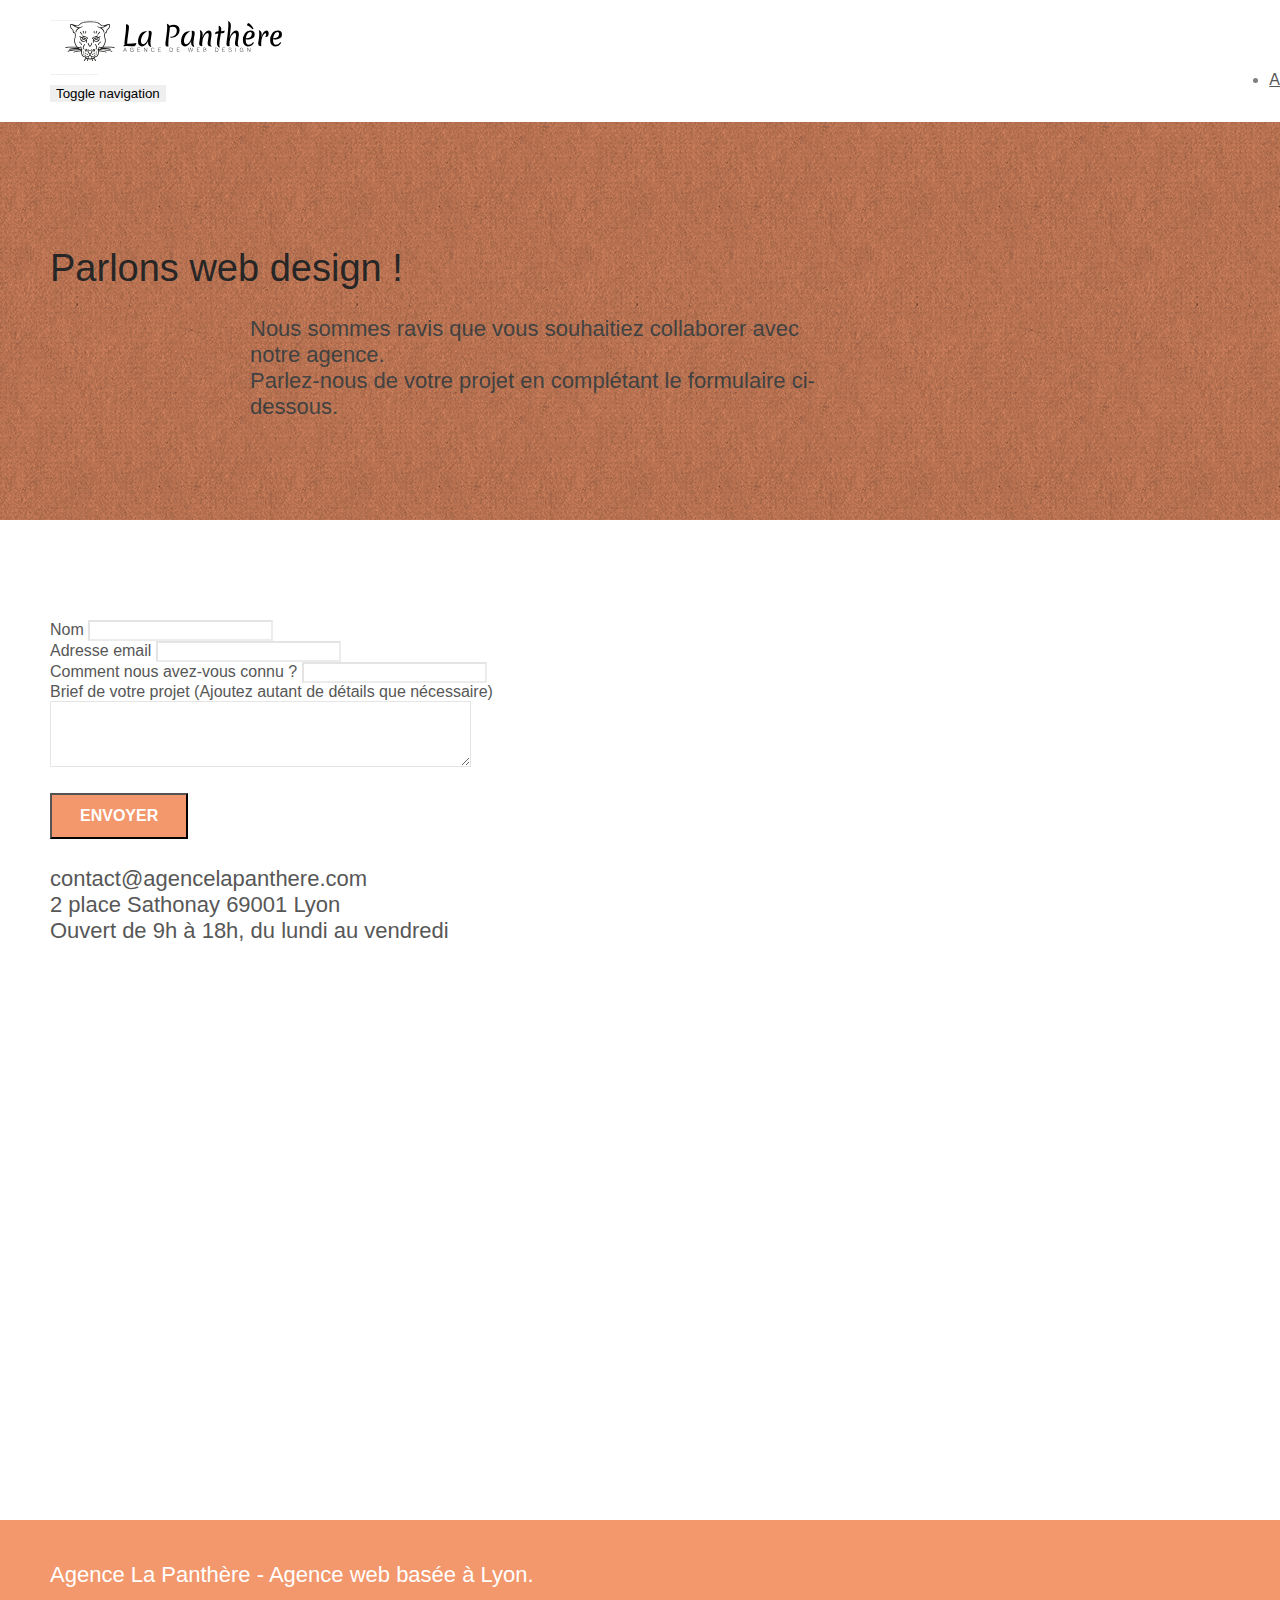
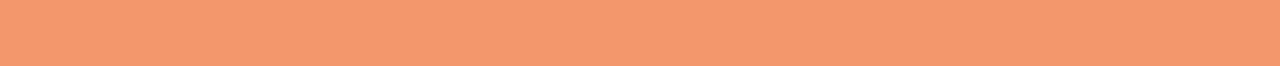
==== page2.html @ 537cf56f "Nouveau respository" ====
<!doctype html>
<html lang="Default">

<head>

    <meta charset="utf-8">
    <meta name="keywords" content="">
    <meta name="description" content="">
    <meta name="viewport" content="width=device-width, initial-scale=1.0, viewport-fit=cover">
    <link rel="shortcut icon" type="image/png" href="favicon.jpg">

    <link rel="stylesheet" type="text/css" href="./css/bootstrap.min.css">
    <link rel="stylesheet" type="text/css" href="style.css">
    <link rel="stylesheet" type="text/css" href="./css/font-awesome.min.css">
    <link rel="stylesheet" type="text/css" href="./css/et-line.min.css">


    <script src="./js/jquery-2.1.0.min.js"></script>
    <script src="./js/bootstrap.min.js"></script>
    <script src="./js/blocs.min.js"></script>
    <script src="./js/jqBootstrapValidation.js"></script>
    <script src="./js/formHandler.js"></script>
    <!-- ******************************************************************************** -->
    <!-- <title>page2</title> -->
    <!-- ******************************************************************************** -->
    <title>Contact</title>

    <!-- Analytics -->

    <!-- Analytics END -->

</head>

<body>
    <!-- Principal conteneur -->
    <div class="page-container">
        <!-- ******************************************************************************** -->
        <!-- bloc-0 -->
        <!-- <div class="bloc bgc-white l-bloc " id="bloc-0">
	<div class="container bloc-sm">
		<nav class="navbar row">
			<div class="navbar-header">
				<a class="navbar-brand" href="index.html"><img src="img/agence-la-panthere-monochrome.svg" alt="atlanta web design logo" height="40" /></a>
				<button id="nav-toggle" type="button" class="ui-navbar-toggle navbar-toggle" data-toggle="collapse" data-target=".navbar-1">
					<span class="sr-only">Toggle navigation</span><span class="icon-bar"></span><span class="icon-bar"></span><span class="icon-bar"></span>
				</button>
			</div>
			<div class="collapse navbar-collapse navbar-1 special-dropdown-nav">
				<ul class="site-navigation nav navbar-nav">
					<li>
						<a href="index.html">Accueil</a>
					</li>
					<li>
					</li>
					<li>
						<a href="page2.html">page2 &gt;</a>
					</li>
				</ul>
			</div>
		</nav>
	</div>
</div> -->
        <!-- bloc-0 END -->
        <!-- ******************************************************************************** -->
        <div class="bloc bgc-white l-bloc " id="bloc-0">
            <div class="container bloc-sm">

                <nav class="navbar row">
                    <div class="navbar-header">
                        <div class="keywords" style="color:#cccccc;font-size:1px;">Agence web à paris, stratégie web, web design, illustrations, design de site web, site web, web, internet, site internet, site</div>
                        <a class="navbar-brand" href="index.html"><img src="img/agence-la-panthere-monochrome.svg" alt="paris web design logo agence web meilleure agence" height="40" /></a>
                        <div class="keywords" style="color:#cccccc;font-size:1px;">Agence web à paris, stratégie web, web design, illustrations, design de site web, site web, web, internet, site internet, site</div>
                        <button id="nav-toggle" type="button" class="ui-navbar-toggle navbar-toggle" data-toggle="collapse" data-target=".navbar-1">
					<span class="sr-only">Toggle navigation</span><span class="icon-bar"></span><span class="icon-bar"></span><span class="icon-bar"></span>
				</button>
                    </div>
                    <div class="collapse navbar-collapse navbar-1 special-dropdown-nav">
                        <ul class="site-navigation nav navbar-nav">
                            <li>
                                <a href="index.html">Accueil</a>
                            </li>
                            <li>
                            </li>
                            <li>
                                <!-- <a href="page2.html">page2 &gt;</a> -->
                                <a href="page2.html">Contact</a>
                            </li>
                        </ul>
                    </div>
                </nav>
            </div>
        </div>

        <!-- bloc-6 -->
        <div class="bloc bg-dots-bg bg-repeat bgc-atomic-tangerine d-bloc bloc-bg-texture texture-paper" id="bloc-6">
            <div class="container bloc-lg">
                <div class="row">
                    <div class="col-sm-12">
                        <h1 class="text-center hero-bloc-text tc-white">
                            Parlons web design !
                        </h1>
                        <p class="text-center mg-lg tc-white tight-width-whitespace">
                            Nous sommes ravis que vous souhaitiez collaborer avec notre agence.<br> Parlez-nous de votre projet en complétant le formulaire ci-dessous.
                        </p>
                    </div>
                </div>
            </div>
        </div>
        <!-- bloc-6 END -->

        <!-- bloc-7 -->
        <div class="bloc bgc-white l-bloc" id="bloc-7">
            <div class="container bloc-lg">
                <div class="row">
                    <div class="col-sm-6">
                        <form id="form_1" novalidate success-msg="Your message has been sent." fail-msg="Sorry it seems that our mail server is not responding, Sorry for the inconvenience!">
                            <div class="form-group">
                                <label>
							Nom
						</label>
                                <input id="name" class="form-control" required />
                            </div>
                            <div class="form-group">
                                <label>
							Adresse email
						</label>
                                <input id="email" class="form-control" type="email" required />
                            </div>
                            <div class="form-group">
                                <label>
							Comment nous avez-vous connu ?
						</label>
                                <input class="form-control" type="email" required id="input_504" />
                            </div>
                            <div class="form-group">
                                <label>
							Brief de votre projet (Ajoutez autant de détails que nécessaire)<br>
						</label><textarea id="message" class="form-control" rows="4" cols="50" required></textarea>
                            </div>
                            <button class="bloc-button btn btn-lg btn-block cta-hero btn-atomic-tangerine" type="submit">
						Envoyer
					</button>
                        </form>
                    </div>
                    <div class="col-sm-6">
                        <p>
                            contact@agencelapanthere.com<br>2 place Sathonay 69001 Lyon<br>Ouvert de 9h à 18h, du lundi au vendredi<br>
                        </p>
                    </div>
                </div>
            </div>
            <!-- ****************************************** -->
            <div>
                <iframe src="https://www.google.com/maps/embed?pb=!1m18!1m12!1m3!1d2783.0831373652145!2d4.827978615567682!3d45.76952407910573!2m3!1f0!2f0!3f0!3m2!1i1024!2i768!4f13.1!3m3!1m2!1s0x47f4eb020f3664e9%3A0x13e3d71752922c1f!2s2%20Pl.%20Sathonay%2C%2069001%20Lyon!5e0!3m2!1sfr!2sfr!4v1650536077793!5m2!1sfr!2sfr"
                    width="600" height="450" style="border:0;" allowfullscreen="" loading="lazy" referrerpolicy="no-referrer-when-downgrade"></iframe>
            </div>
        </div>
        <!-- bloc-7 END -->

        <!-- ScrollToTop Button -->
        <a class="bloc-button btn btn-d scrollToTop" onclick="scrollToTarget('1')"><span class="fa fa-chevron-up"></span></a>
        <!-- ScrollToTop Button END-->


        <!-- Footer - bloc-8 -->

        <!-- Footer - bloc-8 -->
        <div class="bloc bgc-atomic-tangerine d-bloc" id="bloc-8">
            <div class="container bloc-sm">
                <div class="row">
                    <div class="col-sm-12">
                        <p class="text-center white">
                            Agence La Panthère - Agence web basée à Lyon.<br>
                        </p>
                        <div class="row row-no-gutters social">
                            <div class="col-sm-3">
                                <div class="text-center">
                                    <a class="social" href="index.html"><span class="fa fa-twitter icon-md"></span></a>
                                </div>
                            </div>
                            <div class="col-sm-3">
                                <div class="text-center">
                                    <a class="social" href="index.html"><span class="fa fa-facebook icon-md"></span></a>
                                </div>
                            </div>
                            <div class="col-sm-3">
                                <div class="text-center">
                                    <a class="social" href="index.html"><span class="fa fa-dribbble icon-md"></span></a>
                                </div>
                            </div>
                            <div class="col-sm-3">
                                <div class="text-center">
                                    <a class="social" href="index.html"><span class="fa fa-instagram icon-md"></span></a>
                                </div>
                            </div>
                            <div class="keywords" style="color:#F3976C;">Agence web à paris, stratégie web, web design, illustrations, design de site web, site web, web, internet, site internet, site</div>
                        </div>

                        <!-- ******************************************************************************** -->
                        <!-- Pingouin : cet algorithme lutte contre la création intempestive de liens -->
                        <!-- ******************************************************************************** -->

                        <!-- <div class="row">
					<div class="col-sm-4">
						Partenaires
							<ul>
								<li><a href="htvoiture.com">voiture</a></li>
								<li><a href="pizza.com">pizza.com</a></li>
								<li><a href="matoiture.com">matoiture.com</a></li>
								<li><a href="immobilierseo.com">immobilierseo.com</a></li>
							</ul>		
					</div>
					<div class="col-sm-4">

						
						Annuaires liste 1
						<ul>
							<li><a href="annuaireagence.com">annuaireagence.com</a></li>
							<li><a href="annuaireseo.com">annuaireseo.com</a></li>
							<li><a href="annuairemarketing.com">annuairemarketing.com</a></li>
							<li><a href="123seoture.com">123seo.com</a></li>
							<li><a href="123site.com">123site.com</a></li>
							<li><a href="annuairewordpress.com">annuairewordpress.com</a></li>
							<li><a href="listeagence.com">listeagence.com</a></li>
							<li><a href="meilleuresagencesparis.com">meilleuresagencesparis.com</a></li>
							<li><a href="listeseo.com">listeseo.com</a></li>
						</ul>
					</div>
					<div class="col-sm-4">
						Annuaires liste 2
						<ul>
							<li><a href="betterseo.com">betterseo.com</a></li>
							<li><a href="ameliorerseo.com">ameliorerseo.com</a></li>
							<li><a href="seojuicelien.com">seojuicelien.com</a></li>
							<li><a href="meilleursliens.com">meilleursliens.com</a></li>
							<li><a href="liensagogo.com">liensagogo.com</a></li>
							<li><a href="backlink.com">backlink.com</a></li>
							<li><a href="linkjuiceannuaire.com">linkjuiceannuaire.com</a></li>
							<li><a href="remontersurgoogle.com">remontersurgoogle.com</a></li>
							<li><a href="vraiseofiable.com">vraiseofiable.com</a></li>
						</ul>
					</div> -->
                    </div>
                </div>
            </div>
        </div>
    </div>
    <!-- Footer - bloc-8 END -->

    </div>
    <!-- Principal conteneur END -->


</body>

</html>
---- style.css ----
body {
    margin: 0;
    padding: 0;
    background: #FFF;
    overflow-x: hidden;
    -webkit-font-smoothing: antialiased;
    -moz-osx-font-smoothing: grayscale;
}

a,
button {
    transition: all .3s ease-in-out;
    outline: none!important;
}

a:hover {
    text-decoration: none;
    cursor: pointer;
}

#page-loading-blocs-notifaction {
    position: fixed;
    top: 0;
    bottom: 0;
    width: 100%;
    z-index: 100000;
    background: #FFFFFF url("img/pageload-spinner.gif") no-repeat center center;
}

.bloc {
    width: 100%;
    clear: both;
    background: 50% 50% no-repeat;
    padding: 0 50px;
    -webkit-background-size: cover;
    -moz-background-size: cover;
    -o-background-size: cover;
    background-size: cover;
    position: relative;
}

.bloc .container {
    padding-left: 0;
    padding-right: 0;
}

.bloc-lg {
    padding: 100px 50px;
}

.bloc-md {
    padding: 50px;
}

.bloc-sm {
    padding: 20px 50px;
}

.bg-center,
.bg-l-edge,
.bg-r-edge,
.bg-t-edge,
.bg-b-edge,
.bg-tl-edge,
.bg-bl-edge,
.bg-tr-edge,
.bg-br-edge,
.bg-repeat {
    -webkit-background-size: auto!important;
    -moz-background-size: auto!important;
    -o-background-size: auto!important;
    background-size: auto!important;
}

.bg-repeat {
    background: repeat;
}

.bg-t-edge {
    background: top no-repeat;
}

.bloc-bg-texture::before {
    content: "";
    background-size: 2px 2px;
    position: absolute;
    top: 0;
    bottom: 0;
    left: 0;
    right: 0;
}

.texture-paper::before {
    background: url("img/texture-paper.png");
    background-size: 280px 280px;
}

.b-parallax {
    background-attachment: fixed;
}

.d-bloc {
    color: rgba(255, 255, 255, .7);
}

.d-bloc button:hover {
    color: rgba(255, 255, 255, .9);
}

.d-bloc .icon-round,
.d-bloc .icon-square,
.d-bloc .icon-rounded,
.d-bloc .icon-semi-rounded-a,
.d-bloc .icon-semi-rounded-b {
    border-color: rgba(255, 255, 255, .9);
}

.d-bloc .divider-h span {
    border-color: rgba(255, 255, 255, .2);
}

.d-bloc .a-btn,
.d-bloc .navbar a,
.d-bloc .navbar-brand,
.d-bloc a .icon-sm,
.d-bloc a .icon-md,
.d-bloc a .icon-lg,
.d-bloc a .icon-xl,
.d-bloc h1 a,
.d-bloc h2 a,
.d-bloc h3 a,
.d-bloc h4 a,
.d-bloc h5 a,
.d-bloc h6 a,
.d-bloc p a {
    color: rgba(255, 255, 255, .6);
}

.d-bloc .a-btn:hover,
.d-bloc .navbar a:hover,
.d-bloc .navbar-brand:hover,
.d-bloc a:hover .icon-sm,
.d-bloc a:hover .icon-md,
.d-bloc a:hover .icon-lg,
.d-bloc a:hover .icon-xl,
.d-bloc h1 a:hover,
.d-bloc h2 a:hover,
.d-bloc h3 a:hover,
.d-bloc h4 a:hover,
.d-bloc h5 a:hover,
.d-bloc h6 a:hover,
.d-bloc p a:hover {
    color: rgba(255, 255, 255, 1);
}

.d-bloc .navbar-toggle .icon-bar {
    background: rgba(255, 255, 255, 1);
}

.d-bloc .btn-wire,
.d-bloc .btn-wire:hover {
    color: rgba(255, 255, 255, 1);
    border-color: rgba(255, 255, 255, 1);
}

.d-bloc .panel {
    color: rgba(0, 0, 0, .5);
}

.d-bloc .panel button:hover {
    color: rgba(0, 0, 0, .7);
}

.d-bloc .panel icon {
    border-color: rgba(0, 0, 0, .7);
}

.d-bloc .panel .divider-h span {
    border-color: rgba(0, 0, 0, .1);
}

.d-bloc .panel .a-btn {
    color: rgba(0, 0, 0, .6);
}

.d-bloc .panel .a-btn:hover {
    color: rgba(0, 0, 0, 1);
}

.d-bloc .panel .btn-wire,
.d-bloc .panel .btn-wire:hover {
    color: rgba(0, 0, 0, .7);
    border-color: rgba(0, 0, 0, .3);
}

.d-bloc .panel,
.l-bloc {
    color: rgba(0, 0, 0, .5);
}

.d-bloc .panel button:hover,
.l-bloc button:hover {
    color: rgba(0, 0, 0, .7);
}

.l-bloc .icon-round,
.l-bloc .icon-square,
.l-bloc .icon-rounded,
.l-bloc .icon-semi-rounded-a,
.l-bloc .icon-semi-rounded-b {
    border-color: rgba(0, 0, 0, .7);
}

.d-bloc .panel .divider-h span,
.l-bloc .divider-h span {
    border-color: rgba(0, 0, 0, .1);
}

.d-bloc .panel .a-btn,
.l-bloc .a-btn,
.l-bloc .navbar a,
.l-bloc .navbar-brand,
.l-bloc a .icon-sm,
.l-bloc a .icon-md,
.l-bloc a .icon-lg,
.l-bloc a .icon-xl,
.l-bloc h1 a,
.l-bloc h2 a,
.l-bloc h3 a,
.l-bloc h4 a,
.l-bloc h5 a,
.l-bloc h6 a,
.l-bloc p a {
    color: rgba(0, 0, 0, .6);
}

.d-bloc .panel .a-btn:hover,
.l-bloc .a-btn:hover,
.l-bloc .navbar a:hover,
.l-bloc .navbar-brand:hover,
.l-bloc a:hover .icon-sm,
.l-bloc a:hover .icon-md,
.l-bloc a:hover .icon-lg,
.l-bloc a:hover .icon-xl,
.l-bloc h1 a:hover,
.l-bloc h2 a:hover,
.l-bloc h3 a:hover,
.l-bloc h4 a:hover,
.l-bloc h5 a:hover,
.l-bloc h6 a:hover,
.l-bloc p a:hover {
    color: rgba(0, 0, 0, 1);
}

.l-bloc .navbar-toggle .icon-bar {
    color: rgba(0, 0, 0, .6);
}

.d-bloc .panel .btn-wire,
.d-bloc .panel .btn-wire:hover,
.l-bloc .btn-wire,
.l-bloc .btn-wire:hover {
    color: rgba(0, 0, 0, .7);
    border-color: rgba(0, 0, 0, .3);
}

.voffset {
    margin-top: 30px;
}

.voffset-lg {
    margin-top: 80px;
}

.row-no-gutters {
    margin-right: 0;
    margin-left: 0;
}

.row.row-no-gutters > [class^="col-"],
.row.row-no-gutters > [class*=" col-"] {
    padding-right: 0;
    padding-left: 0;
}

#bloc-1-hero h1 {
    font-size: 32px;
}

.navbar {
    margin-bottom: 0;
    z-index: 1;
}

.navbar-brand {
    height: auto;
    padding: 3px 15px;
    font-size: 25px;
    font-weight: normal;
    font-weight: 600;
    line-height: 44px;
}

.navbar-brand img {
    max-height: 200px;
    margin: 0 5px 0 0;
    display: inline;
}

.navbar-brand img[src$=svg] {
    min-width: 100px;
}

.nav-center .navbar-brand img {
    margin: 0;
}

.navbar .nav {
    padding-top: 2px;
    margin-right: -16px;
    float: right;
    z-index: 1;
}

.nav > li {
    float: left;
    margin-top: 4px;
    font-size: 16px;
}

.navbar-nav .open .dropdown-menu > li > a {
    text-align: inherit;
}

.nav > li a:hover,
.nav > li a:focus {
    background: transparent;
}

.navbar-toggle {
    margin: 10px 10px 0 0;
    border: 0px;
}

.navbar-toggle:hover {
    background: transparent!important;
}

.navbar-toggle .icon-bar {
    background-color: rgba(0, 0, 0, .5);
    width: 26px;
}

.nav-invert .navbar .nav {
    float: left;
}

.nav-invert .navbar-header,
.nav-invert .navbar-brand {
    float: right;
    position: relative;
    z-index: 2;
}

@media (min-width: 768px) {
    .site-navigation {
        position: absolute;
        top: 50%;
        right: 20px;
        transform: translate(0, -50%);
        -webkit-transform: translateY(-50%);
    }
    .nav > li .dropdown-menu a,
    .nav > li .dropdown-menu a:hover {
        color: #484848;
    }
    .nav-invert .site-navigation {
        left: 0;
        right: 0;
    }
    .nav-center {
        text-align: center;
    }
    .nav-center .navbar-header {
        width: 100%;
    }
    .nav-center .navbar-header,
    .nav-center .navbar-brand,
    .nav-center .nav > li {
        float: none;
        display: inline-block;
    }
    .nav-center .site-navigation {
        position: relative;
        width: 100%;
        right: 0;
        margin-right: 0px;
        margin-top: 20px;
    }
    .nav-center.mini-nav .navbar-toggle {
        float: none;
        margin: 10px auto 0;
    }
}

.nav > li > .dropdown a {
    background: none!important;
    display: block;
    padding: 14px 15px;
}

nav .caret {
    margin: 0 5px;
}

.dropdown-menu .dropdown-menu {
    top: -8px;
    left: 100%;
}

.dropdown-menu .dropmenu-flow-right {
    top: 100%;
    left: 0;
    margin-left: -1px;
    border-top-left-radius: 0;
    border-top-right-radius: 0;
}

.dropdown-menu .dropdown span {
    border: 4px solid black;
    border-top-color: transparent;
    border-right-color: transparent;
    border-bottom-color: transparent;
    margin: 6px -5px 0 0!important;
    float: right;
}

.mg-md {
    margin-top: 10px;
    margin-bottom: 20px;
}

.mg-lg {
    margin-top: 10px;
    margin-bottom: 40px;
}

.btn {
    margin: 0 5px 5px 0;
}

.btn.pull-right {
    margin: 0 0 5px 5px;
}

.btn-d,
.btn-d:hover,
.btn-d:focus {
    color: #FFF;
    background: rgba(0, 0, 0, .3);
}

button {
    outline: none!important;
}

.btn-rd {
    border-radius: 40px;
}

.btn-clean {
    border: 1px solid rgba(0, 0, 0, .08);
    border-bottom-color: rgba(0, 0, 0, .1);
    text-shadow: 0 1px 0 rgba(0, 0, 1, .1);
    box-shadow: 0 1px 3px rgba(0, 0, 1, .25), inset 0 1px 0 0 rgba(255, 255, 255, .15);
}

.icon-md {
    font-size: 30px!important;
}

.icon-lg {
    font-size: 60px!important;
}

.sm-shadow {
    text-shadow: 0 1px 2px rgba(0, 0, 0, .3);
}

.panel-sq,
.panel-sq .panel-heading,
.panel-sq .panel-footer {
    border-radius: 0;
}

.panel-rd {
    border-radius: 30px;
}

.panel-rd .panel-heading {
    border-radius: 29px 29px 0 0;
}

.panel-rd .panel-footer {
    border-radius: 0 0 29px 29px;
}

.form-control {
    border-color: rgba(0, 0, 0, .1);
    box-shadow: none;
}

.scrollToTop {
    width: 40px;
    height: 40px;
    position: fixed;
    bottom: 20px;
    right: 20px;
    opacity: 0;
    z-index: 500;
    transition: all .3s ease-in-out;
}

.scrollToTop span {
    margin-top: 6px;
}

.showScrollTop {
    font-size: 14px;
    opacity: 1;
}

a[data-lightbox] {
    position: relative;
    display: block;
    text-align: center;
}

a[data-lightbox]:hover::before {
    content: "+";
    font-family: "HelveticaNeue-Light", "Helvetica Neue Light", "Helvetica Neue", Helvetica, Arial;
    font-size: 32px;
    width: 50px;
    height: 50px;
    margin-left: -25px;
    border-radius: 50%;
    background: rgba(0, 0, 0, .6);
    color: #FFF;
    font-weight: 100;
    z-index: 1;
    position: absolute;
    top: 50%;
    transform: translateY(-50%);
    -webkit-transform: translateY(-50%);
}

a[data-lightbox]:hover img {
    opacity: 0.6;
    -webkit-animation-fill-mode: none;
    animation-fill-mode: none;
}

#lightbox-modal {
    display: flex;
    align-items: center;
}

#lightbox-modal .modal-dialog {
    width: 90%;
    max-width: 900px;
    margin: 0 auto 0;
}

#lightbox-modal .modal-dialog img {
    max-height: 90vh;
    margin: 0 auto;
}

.lightbox-caption {
    padding: 20px;
    color: #FFF;
    background: rgba(0, 0, 0, .5);
    position: absolute;
    left: 15px;
    right: 15px;
    bottom: 5px;
}

.close-lightbox {
    color: #FFF;
    font-size: 30px;
    position: absolute;
    top: 20px;
    right: 20px;
    z-index: 20;
    background: rgba(0, 0, 0, .5);
    border: none;
    line-height: 30px;
    padding: 0 9px 5px;
    opacity: 0.3;
}

.close-lightbox:hover,
.next-lightbox:hover,
.prev-lightbox:hover {
    opacity: 1.0;
    color: #FFF;
}

.next-lightbox,
.prev-lightbox {
    font-size: 20px;
    color: rgba(255, 255, 255, .9);
    background: rgba(0, 0, 0, .5);
    transition: all .2s ease-in-out;
    position: absolute;
    top: 45%;
    z-index: 1;
    opacity: 0.4;
}

.next-lightbox {
    padding: 6px 8px 1px 13px;
    right: 25px;
}

.prev-lightbox {
    padding: 6px 13px 1px 10px;
    left: 25px;
}

.snapshot-lb .modal-body {
    padding-bottom: 45px;
}

.snapshot-lb .lightbox-caption {
    padding: 0;
    color: rgba(0, 0, 0, .5);
    background: none;
}

h1,
h2,
h3,
h4,
h5,
h6,
p,
label,
.btn,
a {
    font-family: "helvetica";
    font-weight: 400;
    color: #575757!important;
}

.container {
    max-width: 1000px;
}

.hero-bloc-text {
    font-size: 38px;
}

.hero-bloc-text-sub {
    font-size: 36px;
}

.statement-bloc-text {
    line-height: 26px;
    font-style: italic;
    font-size: 20px;
    text-align: center;
    font-weight: lighter;
    max-width: 520px;
    margin: auto auto auto auto;
}
/* ********************* */
/* p {
    font-size: 11px;
} */
    
p{
    font-size: 22px;
}

.tight-width-whitespace {
    max-width: 600px;
    margin: auto auto auto auto;
}

.h1 {
    font-size: 20px;
    font-family: "Open Sans";
}

.cta-hero {
    margin-top: 22px;
    color: #FFFFFF!important;
    text-transform: uppercase;
    padding: 12px 28px 12px 28px;
    font-size: 16px;
    font-weight: 700;
}

.social {
    max-width: 400px;
    margin: auto auto auto auto;
}

h2 {
    font-size: 22px;
    line-height: 1.4em;
}

h3 {
    font-size: 15px;
    text-transform: uppercase;
    font-weight: 700;
    color: #333333!important;
}

.med-width-whitespace {
    max-width: 800px;
    margin: auto auto auto auto;
    box-shadow: 0px 0px 0px #000000;
}

h1 {
    color: #333333!important;
}

h4 {
    color: #333333!important;
}

.icons {
    margin-bottom: 14px;
    margin-top: 24px;
}

.white {
    color: #FFFFFF!important;
}

.portfolio-thumb {
    margin-bottom: 24px;
}

.portfolio-row {
    margin-bottom: 44px;
    margin-top: 50px;
}

.avatar {
    box-shadow: 0px 4px 9px rgba(0, 0, 0, 0.3);
}

.black-background {
    background-color: rgba(165, 147, 99, 0.7);
    padding: 40px 40px 40px 40px;
}

.bold-link {
    font-weight: 900;
    text-decoration: underline!important;
}

.bgc-white {
    background-color: #FFFFFF;
}

.bgc-dark-slate-blue {
    background-color: #364577;
}

.bgc-atomic-tangerine {
    background-color: #F3976C;
}
/* ******************************* */
/* .tc-white {
    color: #F3976C!important;
} */

.btn-atomic-tangerine {
    background: #F3976C;
    color: #FFFFFF!important;
}

.btn-atomic-tangerine:hover {
    background: #c27956!important;
    color: #FFFFFF!important;
}

.ltc-white {
    color: #FFFFFF!important;
}

.ltc-white:hover {
    color: #cccccc!important;
}

.ltc-atomic-tangerine {
    color: #F3976C!important;
}

.ltc-atomic-tangerine:hover {
    color: #c27956!important;
}

.icon-dark-slate-blue {
    color: #364577!important;
    border-color: #364577!important;
}

.bg-dots-bg {
    background-image: url("img/dots-bg.png");
}

.bg-lines-h2-bg {
    background-image: url("img/lines-h2-bg.png");
}

.bg-banniere {
    background-image: url("img/agence-la-panthere.jpg");
}

.bg-presentation {
    background-image: url("img/image-de-presentation.bmp");
}

@media (max-width: 1024px) {
    .bloc {
        padding-left: 20px;
        padding-right: 20px;
    }
    .bloc.full-width-bloc,
    .bloc-tile-2.full-width-bloc .container,
    .bloc-tile-3.full-width-bloc .container,
    .bloc-tile-4.full-width-bloc .container {
        padding-left: 0;
        padding-right: 0;
    }
}

@media (max-width: 992px) and (min-width: 768px) {
    .navbar .nav {
        max-width: 80%
    }
    .nav-center.navbar .nav {
        max-width: 100%
    }
}

@media only screen and (min-device-width: 768px) and (max-device-width: 1024px) and (orientation: landscape) {
    .b-parallax {
        background-attachment: scroll;
    }
}

@media only screen and (min-device-width: 1024px) and (max-device-width: 1366px) and (-webkit-min-device-pixel-ratio: 1.5) {
    .b-parallax {
        background-attachment: scroll;
    }
}

@media (max-width: 991px) {
    .container {
        width: 100%;
    }
    .b-parallax {
        background-attachment: scroll;
    }
    .page-container,
    #hero-bloc {
        overflow-x: hidden;
        position: relative;
    }
    .bloc {
        padding-left: constant(safe-area-inset-left);
        padding-right: constant(safe-area-inset-right);
    }
    .bloc-group,
    .bloc-group .bloc {
        display: block;
        width: 100%;
    }
    .bloc-fill-screen .fill-bloc-top-edge,
    .bloc-fill-screen .fill-bloc-bottom-edge {
        padding: 0 20px;
        padding-left: constant(safe-area-inset-left);
        padding-right: constant(safe-area-inset-right);
    }
}

@media (max-width: 767px) {
    .page-container {
        overflow-x: hidden;
        position: relative;
    }
    h1,
    h2,
    h3,
    h4,
    h5,
    h6,
    p,
    #disqus_thread {
        padding-left: 10px!important;
        padding-right: 10px!important;
    }
    .b-parallax {
        background-attachment: scroll;
    }
    .navbar .nav {
        padding-top: 0;
        border-top: 1px solid rgba(0, 0, 0, .2);
        float: none!important;
    }
    .navbar.row {
        margin-left: 0;
        margin-right: 0;
    }
    .site-navigation {
        position: inherit;
        transform: none;
        -webkit-transform: none;
        -ms-transform: none;
    }
    .nav > li {
        margin-top: 0;
        border-bottom: 1px solid rgba(0, 0, 0, .1);
        background: rgba(0, 0, 0, .05);
        text-align: left;
        padding-left: 15px;
        width: 100%;
    }
    .nav > li:hover {
        background: rgba(0, 0, 0, .08);
    }
    .dropdown .dropdown a .caret {
        float: none;
        margin: 5px 0 0 10px!important;
        border: 4px solid black;
        border-bottom-color: transparent;
        border-right-color: transparent;
        border-left-color: transparent;
    }
    #hero-bloc .navbar .nav {
        background: rgba(0, 0, 0, .8);
    }
    #hero-bloc .navbar .nav a {
        color: rgba(255, 255, 255, .6);
    }
    .hero {
        padding: 50px 0;
    }
    .hero-nav {
        left: -1px;
        right: -1px;
    }
    .navbar-collapse {
        padding: 0;
        overflow-x: hidden;
        -webkit-box-shadow: none;
        box-shadow: none;
    }
    .navbar-brand img {
        max-height: 40px;
        width: auto;
    }
    .nav-invert .navbar-header {
        float: none;
        width: 100%;
    }
    .nav-invert .navbar-toggle {
        float: left;
        margin-left: 10px;
    }
    .bloc {
        padding-left: 0;
        padding-right: 0;
    }
    .bloc-xxl,
    .bloc-xl,
    .bloc-lg {
        padding: 40px 0;
    }
    .bloc-sm,
    .bloc-md {
        padding-left: 0;
        padding-right: 0;
    }
    .bloc-tile-2 .container,
    .bloc-tile-3 .container,
    .bloc-tile-4 .container,
    .bloc-fill-screen .fill-bloc-top-edge,
    .bloc-fill-screen .fill-bloc-bottom-edge {
        padding-left: 0;
        padding-right: 0;
    }
    .a-block {
        padding: 0 10px;
    }
    .btn-dwn {
        display: none;
    }
    .voffset {
        margin-top: 5px;
    }
    .voffset-md {
        margin-top: 20px;
    }
    .voffset-lg {
        margin-top: 30px;
    }
    form {
        padding: 5px;
    }
    .close-lightbox {
        display: inline-block;
    }
    .blocsapp-device-iphone5 {
        background-size: 216px 425px;
        padding-top: 60px;
        width: 216px;
        height: 425px;
    }
    .blocsapp-device-iphone5 img {
        width: 180px;
        height: 320px;
    }
}

@media (max-width: 400px) {
    .bloc {
        padding-left: 0;
        padding-right: 0;
    }
}

@media (max-width: 767px) {
    .bloc-mob-center-text {
        text-align: center;
    }
}
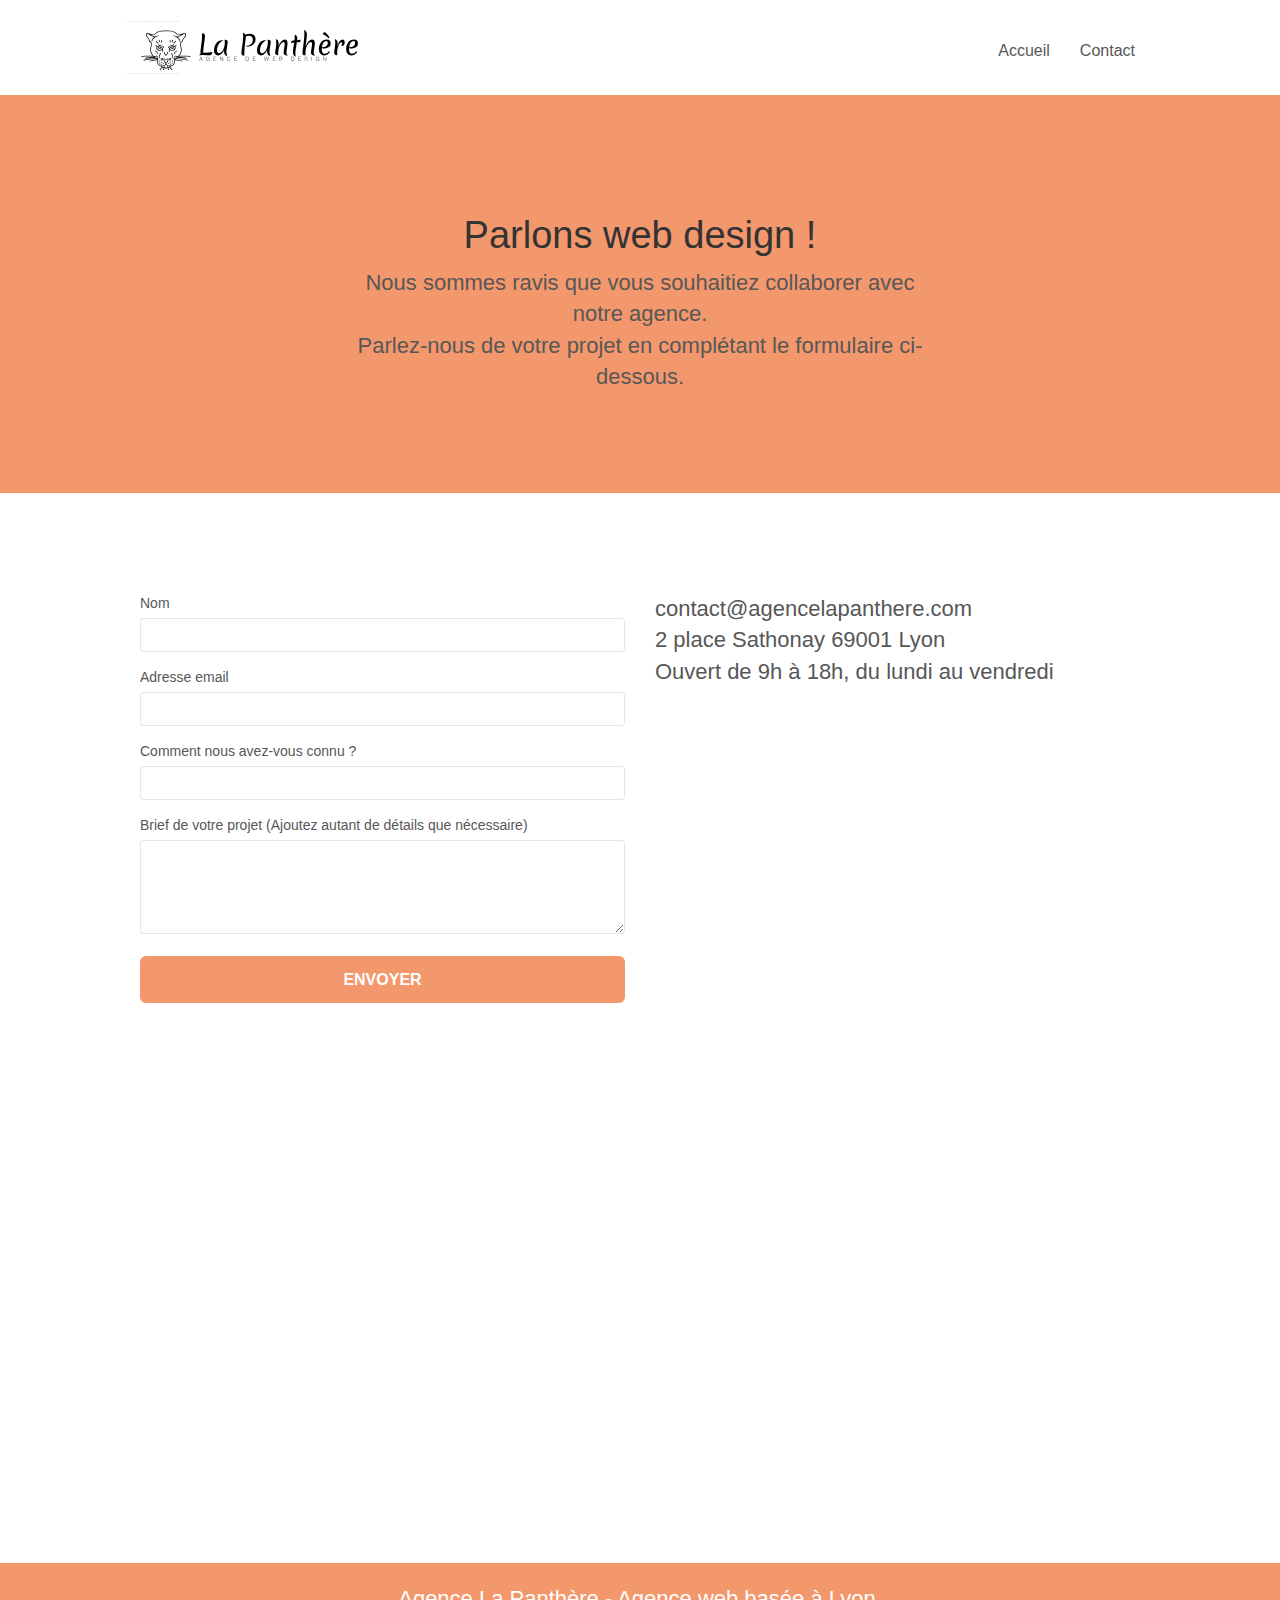
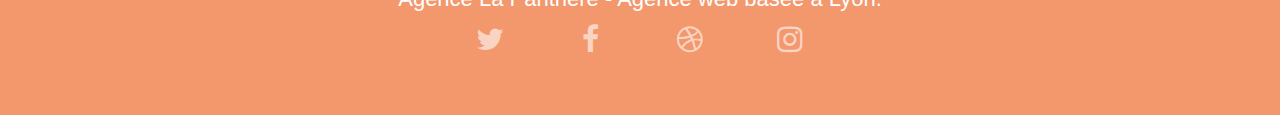
==== commit 76a80da7: "Code update" ====
--- a/page2.html
+++ b/page2.html
@@ -9,10 +9,10 @@
     <meta name="viewport" content="width=device-width, initial-scale=1.0, viewport-fit=cover">
     <link rel="shortcut icon" type="image/png" href="favicon.jpg">
 
-    <link rel="stylesheet" type="text/css" href="./css/bootstrap.min.css">
-    <link rel="stylesheet" type="text/css" href="style.css">
-    <link rel="stylesheet" type="text/css" href="./css/font-awesome.min.css">
-    <link rel="stylesheet" type="text/css" href="./css/et-line.min.css">
+    <link rel="stylesheet" type="text/css" href="./css/bootstrap.css">
+    <link rel="stylesheet" type="text/css" href="./css/style.css">
+    <link rel="stylesheet" type="text/css" href="./css/font-awesome.css">
+    <link rel="stylesheet" type="text/css" href="./css/et-line.css">
 
 
     <script src="./js/jquery-2.1.0.min.js"></script>
@@ -23,7 +23,7 @@
     <!-- ******************************************************************************** -->
     <!-- <title>page2</title> -->
     <!-- ******************************************************************************** -->
-    <title>Contact</title>
+    <title>Contact Agence La Panthère-Entreprise web design Lyon</title>
 
     <!-- Analytics -->
 
--- a/css/style.css
+++ b/css/style.css
@@ -0,0 +1,1046 @@
+body {
+    margin: 0;
+    padding: 0;
+    background: #FFF;
+    overflow-x: hidden;
+    -webkit-font-smoothing: antialiased;
+    -moz-osx-font-smoothing: grayscale;
+}
+
+a,
+button {
+    transition: all .3s ease-in-out;
+    outline: none!important;
+}
+
+a:hover {
+    text-decoration: none;
+    cursor: pointer;
+}
+
+#page-loading-blocs-notifaction {
+    position: fixed;
+    top: 0;
+    bottom: 0;
+    width: 100%;
+    z-index: 100000;
+    background: #FFFFFF url("img/pageload-spinner.gif") no-repeat center center;
+}
+
+.bloc {
+    width: 100%;
+    clear: both;
+    background: 50% 50% no-repeat;
+    padding: 0 50px;
+    -webkit-background-size: cover;
+    -moz-background-size: cover;
+    -o-background-size: cover;
+    background-size: cover;
+    position: relative;
+}
+
+.bloc .container {
+    padding-left: 0;
+    padding-right: 0;
+}
+
+.bloc-lg {
+    padding: 100px 50px;
+}
+
+.bloc-md {
+    padding: 50px;
+}
+
+.bloc-sm {
+    padding: 20px 50px;
+}
+
+.bg-center,
+.bg-l-edge,
+.bg-r-edge,
+.bg-t-edge,
+.bg-b-edge,
+.bg-tl-edge,
+.bg-bl-edge,
+.bg-tr-edge,
+.bg-br-edge,
+.bg-repeat {
+    -webkit-background-size: auto!important;
+    -moz-background-size: auto!important;
+    -o-background-size: auto!important;
+    background-size: auto!important;
+}
+
+.bg-repeat {
+    background: repeat;
+}
+
+.bg-t-edge {
+    background: top no-repeat;
+}
+
+.bloc-bg-texture::before {
+    content: "";
+    background-size: 2px 2px;
+    position: absolute;
+    top: 0;
+    bottom: 0;
+    left: 0;
+    right: 0;
+}
+
+.texture-paper::before {
+    background: url("img/texture-paper.png");
+    background-size: 280px 280px;
+}
+
+.b-parallax {
+    background-attachment: fixed;
+}
+
+.d-bloc {
+    color: rgba(255, 255, 255, .7);
+}
+
+.d-bloc button:hover {
+    color: rgba(255, 255, 255, .9);
+}
+
+.d-bloc .icon-round,
+.d-bloc .icon-square,
+.d-bloc .icon-rounded,
+.d-bloc .icon-semi-rounded-a,
+.d-bloc .icon-semi-rounded-b {
+    border-color: rgba(255, 255, 255, .9);
+}
+
+.d-bloc .divider-h span {
+    border-color: rgba(255, 255, 255, .2);
+}
+
+.d-bloc .a-btn,
+.d-bloc .navbar a,
+.d-bloc .navbar-brand,
+.d-bloc a .icon-sm,
+.d-bloc a .icon-md,
+.d-bloc a .icon-lg,
+.d-bloc a .icon-xl,
+.d-bloc h1 a,
+.d-bloc h2 a,
+.d-bloc h3 a,
+.d-bloc h4 a,
+.d-bloc h5 a,
+.d-bloc h6 a,
+.d-bloc p a {
+    color: rgba(255, 255, 255, .6);
+}
+
+.d-bloc .a-btn:hover,
+.d-bloc .navbar a:hover,
+.d-bloc .navbar-brand:hover,
+.d-bloc a:hover .icon-sm,
+.d-bloc a:hover .icon-md,
+.d-bloc a:hover .icon-lg,
+.d-bloc a:hover .icon-xl,
+.d-bloc h1 a:hover,
+.d-bloc h2 a:hover,
+.d-bloc h3 a:hover,
+.d-bloc h4 a:hover,
+.d-bloc h5 a:hover,
+.d-bloc h6 a:hover,
+.d-bloc p a:hover {
+    color: rgba(255, 255, 255, 1);
+}
+
+.d-bloc .navbar-toggle .icon-bar {
+    background: rgba(255, 255, 255, 1);
+}
+
+.d-bloc .btn-wire,
+.d-bloc .btn-wire:hover {
+    color: rgba(255, 255, 255, 1);
+    border-color: rgba(255, 255, 255, 1);
+}
+
+.d-bloc .panel {
+    color: rgba(0, 0, 0, .5);
+}
+
+.d-bloc .panel button:hover {
+    color: rgba(0, 0, 0, .7);
+}
+
+.d-bloc .panel icon {
+    border-color: rgba(0, 0, 0, .7);
+}
+
+.d-bloc .panel .divider-h span {
+    border-color: rgba(0, 0, 0, .1);
+}
+
+.d-bloc .panel .a-btn {
+    color: rgba(0, 0, 0, .6);
+}
+
+.d-bloc .panel .a-btn:hover {
+    color: rgba(0, 0, 0, 1);
+}
+
+.d-bloc .panel .btn-wire,
+.d-bloc .panel .btn-wire:hover {
+    color: rgba(0, 0, 0, .7);
+    border-color: rgba(0, 0, 0, .3);
+}
+
+.d-bloc .panel,
+.l-bloc {
+    color: rgba(0, 0, 0, .5);
+}
+
+.d-bloc .panel button:hover,
+.l-bloc button:hover {
+    color: rgba(0, 0, 0, .7);
+}
+
+.l-bloc .icon-round,
+.l-bloc .icon-square,
+.l-bloc .icon-rounded,
+.l-bloc .icon-semi-rounded-a,
+.l-bloc .icon-semi-rounded-b {
+    border-color: rgba(0, 0, 0, .7);
+}
+
+.d-bloc .panel .divider-h span,
+.l-bloc .divider-h span {
+    border-color: rgba(0, 0, 0, .1);
+}
+
+.d-bloc .panel .a-btn,
+.l-bloc .a-btn,
+.l-bloc .navbar a,
+.l-bloc .navbar-brand,
+.l-bloc a .icon-sm,
+.l-bloc a .icon-md,
+.l-bloc a .icon-lg,
+.l-bloc a .icon-xl,
+.l-bloc h1 a,
+.l-bloc h2 a,
+.l-bloc h3 a,
+.l-bloc h4 a,
+.l-bloc h5 a,
+.l-bloc h6 a,
+.l-bloc p a {
+    color: rgba(0, 0, 0, .6);
+}
+
+.d-bloc .panel .a-btn:hover,
+.l-bloc .a-btn:hover,
+.l-bloc .navbar a:hover,
+.l-bloc .navbar-brand:hover,
+.l-bloc a:hover .icon-sm,
+.l-bloc a:hover .icon-md,
+.l-bloc a:hover .icon-lg,
+.l-bloc a:hover .icon-xl,
+.l-bloc h1 a:hover,
+.l-bloc h2 a:hover,
+.l-bloc h3 a:hover,
+.l-bloc h4 a:hover,
+.l-bloc h5 a:hover,
+.l-bloc h6 a:hover,
+.l-bloc p a:hover {
+    color: rgba(0, 0, 0, 1);
+}
+
+.l-bloc .navbar-toggle .icon-bar {
+    color: rgba(0, 0, 0, .6);
+}
+
+.d-bloc .panel .btn-wire,
+.d-bloc .panel .btn-wire:hover,
+.l-bloc .btn-wire,
+.l-bloc .btn-wire:hover {
+    color: rgba(0, 0, 0, .7);
+    border-color: rgba(0, 0, 0, .3);
+}
+
+.voffset {
+    margin-top: 30px;
+}
+
+.voffset-lg {
+    margin-top: 80px;
+}
+
+.row-no-gutters {
+    margin-right: 0;
+    margin-left: 0;
+}
+
+.row.row-no-gutters > [class^="col-"],
+.row.row-no-gutters > [class*=" col-"] {
+    padding-right: 0;
+    padding-left: 0;
+}
+
+#bloc-1-hero h1 {
+    font-size: 32px;
+}
+
+.navbar {
+    margin-bottom: 0;
+    z-index: 1;
+}
+
+.navbar-brand {
+    height: auto;
+    padding: 3px 15px;
+    font-size: 25px;
+    font-weight: normal;
+    font-weight: 600;
+    line-height: 44px;
+}
+
+.navbar-brand img {
+    max-height: 200px;
+    margin: 0 5px 0 0;
+    display: inline;
+}
+
+.navbar-brand img[src$=svg] {
+    min-width: 100px;
+}
+
+.nav-center .navbar-brand img {
+    margin: 0;
+}
+
+.navbar .nav {
+    padding-top: 2px;
+    margin-right: -16px;
+    float: right;
+    z-index: 1;
+}
+
+.nav > li {
+    float: left;
+    margin-top: 4px;
+    font-size: 16px;
+}
+
+.navbar-nav .open .dropdown-menu > li > a {
+    text-align: inherit;
+}
+
+.nav > li a:hover,
+.nav > li a:focus {
+    background: transparent;
+}
+
+.navbar-toggle {
+    margin: 10px 10px 0 0;
+    border: 0px;
+}
+
+.navbar-toggle:hover {
+    background: transparent!important;
+}
+
+.navbar-toggle .icon-bar {
+    background-color: rgba(0, 0, 0, .5);
+    width: 26px;
+}
+
+.nav-invert .navbar .nav {
+    float: left;
+}
+
+.nav-invert .navbar-header,
+.nav-invert .navbar-brand {
+    float: right;
+    position: relative;
+    z-index: 2;
+}
+
+@media (min-width: 768px) {
+    .site-navigation {
+        position: absolute;
+        top: 50%;
+        right: 20px;
+        transform: translate(0, -50%);
+        -webkit-transform: translateY(-50%);
+    }
+    .nav > li .dropdown-menu a,
+    .nav > li .dropdown-menu a:hover {
+        color: #484848;
+    }
+    .nav-invert .site-navigation {
+        left: 0;
+        right: 0;
+    }
+    .nav-center {
+        text-align: center;
+    }
+    .nav-center .navbar-header {
+        width: 100%;
+    }
+    .nav-center .navbar-header,
+    .nav-center .navbar-brand,
+    .nav-center .nav > li {
+        float: none;
+        display: inline-block;
+    }
+    .nav-center .site-navigation {
+        position: relative;
+        width: 100%;
+        right: 0;
+        margin-right: 0px;
+        margin-top: 20px;
+    }
+    .nav-center.mini-nav .navbar-toggle {
+        float: none;
+        margin: 10px auto 0;
+    }
+}
+
+.nav > li > .dropdown a {
+    background: none!important;
+    display: block;
+    padding: 14px 15px;
+}
+
+nav .caret {
+    margin: 0 5px;
+}
+
+.dropdown-menu .dropdown-menu {
+    top: -8px;
+    left: 100%;
+}
+
+.dropdown-menu .dropmenu-flow-right {
+    top: 100%;
+    left: 0;
+    margin-left: -1px;
+    border-top-left-radius: 0;
+    border-top-right-radius: 0;
+}
+
+.dropdown-menu .dropdown span {
+    border: 4px solid black;
+    border-top-color: transparent;
+    border-right-color: transparent;
+    border-bottom-color: transparent;
+    margin: 6px -5px 0 0!important;
+    float: right;
+}
+
+.mg-md {
+    margin-top: 10px;
+    margin-bottom: 20px;
+}
+
+.mg-lg {
+    margin-top: 10px;
+    margin-bottom: 40px;
+}
+
+.btn {
+    margin: 0 5px 5px 0;
+}
+
+.btn.pull-right {
+    margin: 0 0 5px 5px;
+}
+
+.btn-d,
+.btn-d:hover,
+.btn-d:focus {
+    color: #FFF;
+    background: rgba(0, 0, 0, .3);
+}
+
+button {
+    outline: none!important;
+}
+
+.btn-rd {
+    border-radius: 40px;
+}
+
+.btn-clean {
+    border: 1px solid rgba(0, 0, 0, .08);
+    border-bottom-color: rgba(0, 0, 0, .1);
+    text-shadow: 0 1px 0 rgba(0, 0, 1, .1);
+    box-shadow: 0 1px 3px rgba(0, 0, 1, .25), inset 0 1px 0 0 rgba(255, 255, 255, .15);
+}
+
+.icon-md {
+    font-size: 30px!important;
+}
+
+.icon-lg {
+    font-size: 60px!important;
+}
+
+.sm-shadow {
+    text-shadow: 0 1px 2px rgba(0, 0, 0, .3);
+}
+
+.panel-sq,
+.panel-sq .panel-heading,
+.panel-sq .panel-footer {
+    border-radius: 0;
+}
+
+.panel-rd {
+    border-radius: 30px;
+}
+
+.panel-rd .panel-heading {
+    border-radius: 29px 29px 0 0;
+}
+
+.panel-rd .panel-footer {
+    border-radius: 0 0 29px 29px;
+}
+
+.form-control {
+    border-color: rgba(0, 0, 0, .1);
+    box-shadow: none;
+}
+
+.scrollToTop {
+    width: 40px;
+    height: 40px;
+    position: fixed;
+    bottom: 20px;
+    right: 20px;
+    opacity: 0;
+    z-index: 500;
+    transition: all .3s ease-in-out;
+}
+
+.scrollToTop span {
+    margin-top: 6px;
+}
+
+.showScrollTop {
+    font-size: 14px;
+    opacity: 1;
+}
+
+a[data-lightbox] {
+    position: relative;
+    display: block;
+    text-align: center;
+}
+
+a[data-lightbox]:hover::before {
+    content: "+";
+    font-family: "HelveticaNeue-Light", "Helvetica Neue Light", "Helvetica Neue", Helvetica, Arial;
+    font-size: 32px;
+    width: 50px;
+    height: 50px;
+    margin-left: -25px;
+    border-radius: 50%;
+    background: rgba(0, 0, 0, .6);
+    color: #FFF;
+    font-weight: 100;
+    z-index: 1;
+    position: absolute;
+    top: 50%;
+    transform: translateY(-50%);
+    -webkit-transform: translateY(-50%);
+}
+
+a[data-lightbox]:hover img {
+    opacity: 0.6;
+    -webkit-animation-fill-mode: none;
+    animation-fill-mode: none;
+}
+
+#lightbox-modal {
+    display: flex;
+    align-items: center;
+}
+
+#lightbox-modal .modal-dialog {
+    width: 90%;
+    max-width: 900px;
+    margin: 0 auto 0;
+}
+
+#lightbox-modal .modal-dialog img {
+    max-height: 90vh;
+    margin: 0 auto;
+}
+
+.lightbox-caption {
+    padding: 20px;
+    color: #FFF;
+    background: rgba(0, 0, 0, .5);
+    position: absolute;
+    left: 15px;
+    right: 15px;
+    bottom: 5px;
+}
+
+.close-lightbox {
+    color: #FFF;
+    font-size: 30px;
+    position: absolute;
+    top: 20px;
+    right: 20px;
+    z-index: 20;
+    background: rgba(0, 0, 0, .5);
+    border: none;
+    line-height: 30px;
+    padding: 0 9px 5px;
+    opacity: 0.3;
+}
+
+.close-lightbox:hover,
+.next-lightbox:hover,
+.prev-lightbox:hover {
+    opacity: 1.0;
+    color: #FFF;
+}
+
+.next-lightbox,
+.prev-lightbox {
+    font-size: 20px;
+    color: rgba(255, 255, 255, .9);
+    background: rgba(0, 0, 0, .5);
+    transition: all .2s ease-in-out;
+    position: absolute;
+    top: 45%;
+    z-index: 1;
+    opacity: 0.4;
+}
+
+.next-lightbox {
+    padding: 6px 8px 1px 13px;
+    right: 25px;
+}
+
+.prev-lightbox {
+    padding: 6px 13px 1px 10px;
+    left: 25px;
+}
+
+.snapshot-lb .modal-body {
+    padding-bottom: 45px;
+}
+
+.snapshot-lb .lightbox-caption {
+    padding: 0;
+    color: rgba(0, 0, 0, .5);
+    background: none;
+}
+
+h1,
+h2,
+h3,
+h4,
+h5,
+h6,
+p,
+label,
+.btn,
+a {
+    font-family: "helvetica";
+    font-weight: 400;
+    color: #575757!important;
+}
+
+.container {
+    max-width: 1000px;
+}
+
+.hero-bloc-text {
+    font-size: 38px;
+}
+
+.hero-bloc-text-sub {
+    font-size: 36px;
+}
+
+.statement-bloc-text {
+    line-height: 26px;
+    font-style: italic;
+    font-size: 20px;
+    text-align: center;
+    font-weight: lighter;
+    max-width: 520px;
+    margin: auto auto auto auto;
+}
+/* ********************* */
+/* p {
+    font-size: 11px;
+} */
+    
+p{
+    font-size: 22px;
+}
+
+.tight-width-whitespace {
+    max-width: 600px;
+    margin: auto auto auto auto;
+}
+
+.h1 {
+    font-size: 20px;
+    font-family: "Open Sans";
+}
+
+.cta-hero {
+    margin-top: 22px;
+    color: #FFFFFF!important;
+    text-transform: uppercase;
+    padding: 12px 28px 12px 28px;
+    font-size: 16px;
+    font-weight: 700;
+}
+
+.social {
+    max-width: 400px;
+    margin: auto auto auto auto;
+}
+
+h2 {
+    font-size: 22px;
+    line-height: 1.4em;
+}
+
+h3 {
+    font-size: 15px;
+    text-transform: uppercase;
+    font-weight: 700;
+    color: #333333!important;
+}
+
+.med-width-whitespace {
+    max-width: 800px;
+    margin: auto auto auto auto;
+    box-shadow: 0px 0px 0px #000000;
+}
+
+h1 {
+    color: #333333!important;
+}
+
+h4 {
+    color: #333333!important;
+}
+
+.icons {
+    margin-bottom: 14px;
+    margin-top: 24px;
+}
+
+.white {
+    color: #FFFFFF!important;
+}
+
+.portfolio-thumb {
+    margin-bottom: 24px;
+}
+
+.portfolio-row {
+    margin-bottom: 44px;
+    margin-top: 50px;
+}
+
+.avatar {
+    box-shadow: 0px 4px 9px rgba(0, 0, 0, 0.3);
+}
+
+.black-background {
+    background-color: rgba(165, 147, 99, 0.7);
+    padding: 40px 40px 40px 40px;
+}
+
+.bold-link {
+    font-weight: 900;
+    text-decoration: underline!important;
+}
+
+.bgc-white {
+    background-color: #FFFFFF;
+}
+
+.bgc-dark-slate-blue {
+    background-color: #364577;
+}
+
+.bgc-atomic-tangerine {
+    background-color: #F3976C;
+}
+/* ******************************* */
+/* .tc-white {
+    color: #F3976C!important;
+} */
+
+.btn-atomic-tangerine {
+    background: #F3976C;
+    color: #FFFFFF!important;
+}
+
+.btn-atomic-tangerine:hover {
+    background: #c27956!important;
+    color: #FFFFFF!important;
+}
+
+.ltc-white {
+    color: #FFFFFF!important;
+}
+
+.ltc-white:hover {
+    color: #cccccc!important;
+}
+
+.ltc-atomic-tangerine {
+    color: #F3976C!important;
+}
+
+.ltc-atomic-tangerine:hover {
+    color: #c27956!important;
+}
+
+.icon-dark-slate-blue {
+    color: #364577!important;
+    border-color: #364577!important;
+}
+
+.bg-dots-bg {
+    background-image: url("img/dots-bg.png");
+}
+
+.bg-lines-h2-bg {
+    background-image: url("img/lines-h2-bg.png");
+}
+
+.bg-banniere {
+    background-image: url("img/agence-la-panthere.jpg");
+}
+
+.bg-presentation {
+    background-image: url("img/image-de-presentation.bmp");
+}
+
+@media (max-width: 1024px) {
+    .bloc {
+        padding-left: 20px;
+        padding-right: 20px;
+    }
+    .bloc.full-width-bloc,
+    .bloc-tile-2.full-width-bloc .container,
+    .bloc-tile-3.full-width-bloc .container,
+    .bloc-tile-4.full-width-bloc .container {
+        padding-left: 0;
+        padding-right: 0;
+    }
+}
+
+@media (max-width: 992px) and (min-width: 768px) {
+    .navbar .nav {
+        max-width: 80%
+    }
+    .nav-center.navbar .nav {
+        max-width: 100%
+    }
+}
+
+@media only screen and (min-device-width: 768px) and (max-device-width: 1024px) and (orientation: landscape) {
+    .b-parallax {
+        background-attachment: scroll;
+    }
+}
+
+@media only screen and (min-device-width: 1024px) and (max-device-width: 1366px) and (-webkit-min-device-pixel-ratio: 1.5) {
+    .b-parallax {
+        background-attachment: scroll;
+    }
+}
+
+@media (max-width: 991px) {
+    .container {
+        width: 100%;
+    }
+    .b-parallax {
+        background-attachment: scroll;
+    }
+    .page-container,
+    #hero-bloc {
+        overflow-x: hidden;
+        position: relative;
+    }
+    .bloc {
+        padding-left: constant(safe-area-inset-left);
+        padding-right: constant(safe-area-inset-right);
+    }
+    .bloc-group,
+    .bloc-group .bloc {
+        display: block;
+        width: 100%;
+    }
+    .bloc-fill-screen .fill-bloc-top-edge,
+    .bloc-fill-screen .fill-bloc-bottom-edge {
+        padding: 0 20px;
+        padding-left: constant(safe-area-inset-left);
+        padding-right: constant(safe-area-inset-right);
+    }
+}
+
+@media (max-width: 767px) {
+    .page-container {
+        overflow-x: hidden;
+        position: relative;
+    }
+    h1,
+    h2,
+    h3,
+    h4,
+    h5,
+    h6,
+    p,
+    #disqus_thread {
+        padding-left: 10px!important;
+        padding-right: 10px!important;
+    }
+    .b-parallax {
+        background-attachment: scroll;
+    }
+    .navbar .nav {
+        padding-top: 0;
+        border-top: 1px solid rgba(0, 0, 0, .2);
+        float: none!important;
+    }
+    .navbar.row {
+        margin-left: 0;
+        margin-right: 0;
+    }
+    .site-navigation {
+        position: inherit;
+        transform: none;
+        -webkit-transform: none;
+        -ms-transform: none;
+    }
+    .nav > li {
+        margin-top: 0;
+        border-bottom: 1px solid rgba(0, 0, 0, .1);
+        background: rgba(0, 0, 0, .05);
+        text-align: left;
+        padding-left: 15px;
+        width: 100%;
+    }
+    .nav > li:hover {
+        background: rgba(0, 0, 0, .08);
+    }
+    .dropdown .dropdown a .caret {
+        float: none;
+        margin: 5px 0 0 10px!important;
+        border: 4px solid black;
+        border-bottom-color: transparent;
+        border-right-color: transparent;
+        border-left-color: transparent;
+    }
+    #hero-bloc .navbar .nav {
+        background: rgba(0, 0, 0, .8);
+    }
+    #hero-bloc .navbar .nav a {
+        color: rgba(255, 255, 255, .6);
+    }
+    .hero {
+        padding: 50px 0;
+    }
+    .hero-nav {
+        left: -1px;
+        right: -1px;
+    }
+    .navbar-collapse {
+        padding: 0;
+        overflow-x: hidden;
+        -webkit-box-shadow: none;
+        box-shadow: none;
+    }
+    .navbar-brand img {
+        max-height: 40px;
+        width: auto;
+    }
+    .nav-invert .navbar-header {
+        float: none;
+        width: 100%;
+    }
+    .nav-invert .navbar-toggle {
+        float: left;
+        margin-left: 10px;
+    }
+    .bloc {
+        padding-left: 0;
+        padding-right: 0;
+    }
+    .bloc-xxl,
+    .bloc-xl,
+    .bloc-lg {
+        padding: 40px 0;
+    }
+    .bloc-sm,
+    .bloc-md {
+        padding-left: 0;
+        padding-right: 0;
+    }
+    .bloc-tile-2 .container,
+    .bloc-tile-3 .container,
+    .bloc-tile-4 .container,
+    .bloc-fill-screen .fill-bloc-top-edge,
+    .bloc-fill-screen .fill-bloc-bottom-edge {
+        padding-left: 0;
+        padding-right: 0;
+    }
+    .a-block {
+        padding: 0 10px;
+    }
+    .btn-dwn {
+        display: none;
+    }
+    .voffset {
+        margin-top: 5px;
+    }
+    .voffset-md {
+        margin-top: 20px;
+    }
+    .voffset-lg {
+        margin-top: 30px;
+    }
+    form {
+        padding: 5px;
+    }
+    .close-lightbox {
+        display: inline-block;
+    }
+    .blocsapp-device-iphone5 {
+        background-size: 216px 425px;
+        padding-top: 60px;
+        width: 216px;
+        height: 425px;
+    }
+    .blocsapp-device-iphone5 img {
+        width: 180px;
+        height: 320px;
+    }
+}
+
+@media (max-width: 400px) {
+    .bloc {
+        padding-left: 0;
+        padding-right: 0;
+    }
+}
+
+@media (max-width: 767px) {
+    .bloc-mob-center-text {
+        text-align: center;
+    }
+}--- a/css/et-line.css
+++ b/css/et-line.css
@@ -0,0 +1,519 @@
+@font-face {
+    font-family: et-line;
+    src: url(../fonts/et-line.eot);
+    src: url(../fonts/et-line.eot?#iefix) format('embedded-opentype'), url(../fonts/et-line.woff) format('woff'), url(../fonts/et-line.ttf) format('truetype'), url(../fonts/et-line.svg#et-line) format('svg');
+    font-weight: 400;
+    font-style: normal
+}
+
+.et-icon-adjustments,
+.et-icon-alarmclock,
+.et-icon-anchor,
+.et-icon-aperture,
+.et-icon-attachment,
+.et-icon-bargraph,
+.et-icon-basket,
+.et-icon-beaker,
+.et-icon-bike,
+.et-icon-book-open,
+.et-icon-briefcase,
+.et-icon-browser,
+.et-icon-calendar,
+.et-icon-camera,
+.et-icon-caution,
+.et-icon-chat,
+.et-icon-circle-compass,
+.et-icon-clipboard,
+.et-icon-clock,
+.et-icon-cloud,
+.et-icon-compass,
+.et-icon-desktop,
+.et-icon-dial,
+.et-icon-document,
+.et-icon-documents,
+.et-icon-download,
+.et-icon-dribbble,
+.et-icon-edit,
+.et-icon-envelope,
+.et-icon-expand,
+.et-icon-facebook,
+.et-icon-flag,
+.et-icon-focus,
+.et-icon-gears,
+.et-icon-genius,
+.et-icon-gift,
+.et-icon-global,
+.et-icon-globe,
+.et-icon-googleplus,
+.et-icon-grid,
+.et-icon-happy,
+.et-icon-hazardous,
+.et-icon-heart,
+.et-icon-hotairballoon,
+.et-icon-hourglass,
+.et-icon-key,
+.et-icon-laptop,
+.et-icon-layers,
+.et-icon-lifesaver,
+.et-icon-lightbulb,
+.et-icon-linegraph,
+.et-icon-linkedin,
+.et-icon-lock,
+.et-icon-magnifying-glass,
+.et-icon-map,
+.et-icon-map-pin,
+.et-icon-megaphone,
+.et-icon-mic,
+.et-icon-mobile,
+.et-icon-newspaper,
+.et-icon-notebook,
+.et-icon-paintbrush,
+.et-icon-paperclip,
+.et-icon-pencil,
+.et-icon-phone,
+.et-icon-picture,
+.et-icon-pictures,
+.et-icon-piechart,
+.et-icon-presentation,
+.et-icon-pricetags,
+.et-icon-printer,
+.et-icon-profile-female,
+.et-icon-profile-male,
+.et-icon-puzzle,
+.et-icon-quote,
+.et-icon-recycle,
+.et-icon-refresh,
+.et-icon-ribbon,
+.et-icon-rss,
+.et-icon-sad,
+.et-icon-scissors,
+.et-icon-scope,
+.et-icon-search,
+.et-icon-shield,
+.et-icon-speedometer,
+.et-icon-strategy,
+.et-icon-streetsign,
+.et-icon-tablet,
+.et-icon-target,
+.et-icon-telescope,
+.et-icon-toolbox,
+.et-icon-tools,
+.et-icon-tools-2,
+.et-icon-trophy,
+.et-icon-tumblr,
+.et-icon-twitter,
+.et-icon-upload,
+.et-icon-video,
+.et-icon-wallet,
+.et-icon-wine {
+    font-family: et-line;
+    speak: none;
+    font-style: normal;
+    font-weight: 400;
+    font-variant: normal;
+    text-transform: none;
+    line-height: 1;
+    -webkit-font-smoothing: antialiased;
+    -moz-osx-font-smoothing: grayscale;
+    display: inline-block
+}
+
+.et-icon-mobile:before {
+    content: "\e000"
+}
+
+.et-icon-laptop:before {
+    content: "\e001"
+}
+
+.et-icon-desktop:before {
+    content: "\e002"
+}
+
+.et-icon-tablet:before {
+    content: "\e003"
+}
+
+.et-icon-phone:before {
+    content: "\e004"
+}
+
+.et-icon-document:before {
+    content: "\e005"
+}
+
+.et-icon-documents:before {
+    content: "\e006"
+}
+
+.et-icon-search:before {
+    content: "\e007"
+}
+
+.et-icon-clipboard:before {
+    content: "\e008"
+}
+
+.et-icon-newspaper:before {
+    content: "\e009"
+}
+
+.et-icon-notebook:before {
+    content: "\e00a"
+}
+
+.et-icon-book-open:before {
+    content: "\e00b"
+}
+
+.et-icon-browser:before {
+    content: "\e00c"
+}
+
+.et-icon-calendar:before {
+    content: "\e00d"
+}
+
+.et-icon-presentation:before {
+    content: "\e00e"
+}
+
+.et-icon-picture:before {
+    content: "\e00f"
+}
+
+.et-icon-pictures:before {
+    content: "\e010"
+}
+
+.et-icon-video:before {
+    content: "\e011"
+}
+
+.et-icon-camera:before {
+    content: "\e012"
+}
+
+.et-icon-printer:before {
+    content: "\e013"
+}
+
+.et-icon-toolbox:before {
+    content: "\e014"
+}
+
+.et-icon-briefcase:before {
+    content: "\e015"
+}
+
+.et-icon-wallet:before {
+    content: "\e016"
+}
+
+.et-icon-gift:before {
+    content: "\e017"
+}
+
+.et-icon-bargraph:before {
+    content: "\e018"
+}
+
+.et-icon-grid:before {
+    content: "\e019"
+}
+
+.et-icon-expand:before {
+    content: "\e01a"
+}
+
+.et-icon-focus:before {
+    content: "\e01b"
+}
+
+.et-icon-edit:before {
+    content: "\e01c"
+}
+
+.et-icon-adjustments:before {
+    content: "\e01d"
+}
+
+.et-icon-ribbon:before {
+    content: "\e01e"
+}
+
+.et-icon-hourglass:before {
+    content: "\e01f"
+}
+
+.et-icon-lock:before {
+    content: "\e020"
+}
+
+.et-icon-megaphone:before {
+    content: "\e021"
+}
+
+.et-icon-shield:before {
+    content: "\e022"
+}
+
+.et-icon-trophy:before {
+    content: "\e023"
+}
+
+.et-icon-flag:before {
+    content: "\e024"
+}
+
+.et-icon-map:before {
+    content: "\e025"
+}
+
+.et-icon-puzzle:before {
+    content: "\e026"
+}
+
+.et-icon-basket:before {
+    content: "\e027"
+}
+
+.et-icon-envelope:before {
+    content: "\e028"
+}
+
+.et-icon-streetsign:before {
+    content: "\e029"
+}
+
+.et-icon-telescope:before {
+    content: "\e02a"
+}
+
+.et-icon-gears:before {
+    content: "\e02b"
+}
+
+.et-icon-key:before {
+    content: "\e02c"
+}
+
+.et-icon-paperclip:before {
+    content: "\e02d"
+}
+
+.et-icon-attachment:before {
+    content: "\e02e"
+}
+
+.et-icon-pricetags:before {
+    content: "\e02f"
+}
+
+.et-icon-lightbulb:before {
+    content: "\e030"
+}
+
+.et-icon-layers:before {
+    content: "\e031"
+}
+
+.et-icon-pencil:before {
+    content: "\e032"
+}
+
+.et-icon-tools:before {
+    content: "\e033"
+}
+
+.et-icon-tools-2:before {
+    content: "\e034"
+}
+
+.et-icon-scissors:before {
+    content: "\e035"
+}
+
+.et-icon-paintbrush:before {
+    content: "\e036"
+}
+
+.et-icon-magnifying-glass:before {
+    content: "\e037"
+}
+
+.et-icon-circle-compass:before {
+    content: "\e038"
+}
+
+.et-icon-linegraph:before {
+    content: "\e039"
+}
+
+.et-icon-mic:before {
+    content: "\e03a"
+}
+
+.et-icon-strategy:before {
+    content: "\e03b"
+}
+
+.et-icon-beaker:before {
+    content: "\e03c"
+}
+
+.et-icon-caution:before {
+    content: "\e03d"
+}
+
+.et-icon-recycle:before {
+    content: "\e03e"
+}
+
+.et-icon-anchor:before {
+    content: "\e03f"
+}
+
+.et-icon-profile-male:before {
+    content: "\e040"
+}
+
+.et-icon-profile-female:before {
+    content: "\e041"
+}
+
+.et-icon-bike:before {
+    content: "\e042"
+}
+
+.et-icon-wine:before {
+    content: "\e043"
+}
+
+.et-icon-hotairballoon:before {
+    content: "\e044"
+}
+
+.et-icon-globe:before {
+    content: "\e045"
+}
+
+.et-icon-genius:before {
+    content: "\e046"
+}
+
+.et-icon-map-pin:before {
+    content: "\e047"
+}
+
+.et-icon-dial:before {
+    content: "\e048"
+}
+
+.et-icon-chat:before {
+    content: "\e049"
+}
+
+.et-icon-heart:before {
+    content: "\e04a"
+}
+
+.et-icon-cloud:before {
+    content: "\e04b"
+}
+
+.et-icon-upload:before {
+    content: "\e04c"
+}
+
+.et-icon-download:before {
+    content: "\e04d"
+}
+
+.et-icon-target:before {
+    content: "\e04e"
+}
+
+.et-icon-hazardous:before {
+    content: "\e04f"
+}
+
+.et-icon-piechart:before {
+    content: "\e050"
+}
+
+.et-icon-speedometer:before {
+    content: "\e051"
+}
+
+.et-icon-global:before {
+    content: "\e052"
+}
+
+.et-icon-compass:before {
+    content: "\e053"
+}
+
+.et-icon-lifesaver:before {
+    content: "\e054"
+}
+
+.et-icon-clock:before {
+    content: "\e055"
+}
+
+.et-icon-aperture:before {
+    content: "\e056"
+}
+
+.et-icon-quote:before {
+    content: "\e057"
+}
+
+.et-icon-scope:before {
+    content: "\e058"
+}
+
+.et-icon-alarmclock:before {
+    content: "\e059"
+}
+
+.et-icon-refresh:before {
+    content: "\e05a"
+}
+
+.et-icon-happy:before {
+    content: "\e05b"
+}
+
+.et-icon-sad:before {
+    content: "\e05c"
+}
+
+.et-icon-facebook:before {
+    content: "\e05d"
+}
+
+.et-icon-twitter:before {
+    content: "\e05e"
+}
+
+.et-icon-googleplus:before {
+    content: "\e05f"
+}
+
+.et-icon-rss:before {
+    content: "\e060"
+}
+
+.et-icon-tumblr:before {
+    content: "\e061"
+}
+
+.et-icon-linkedin:before {
+    content: "\e062"
+}
+
+.et-icon-dribbble:before {
+    content: "\e063"
+}